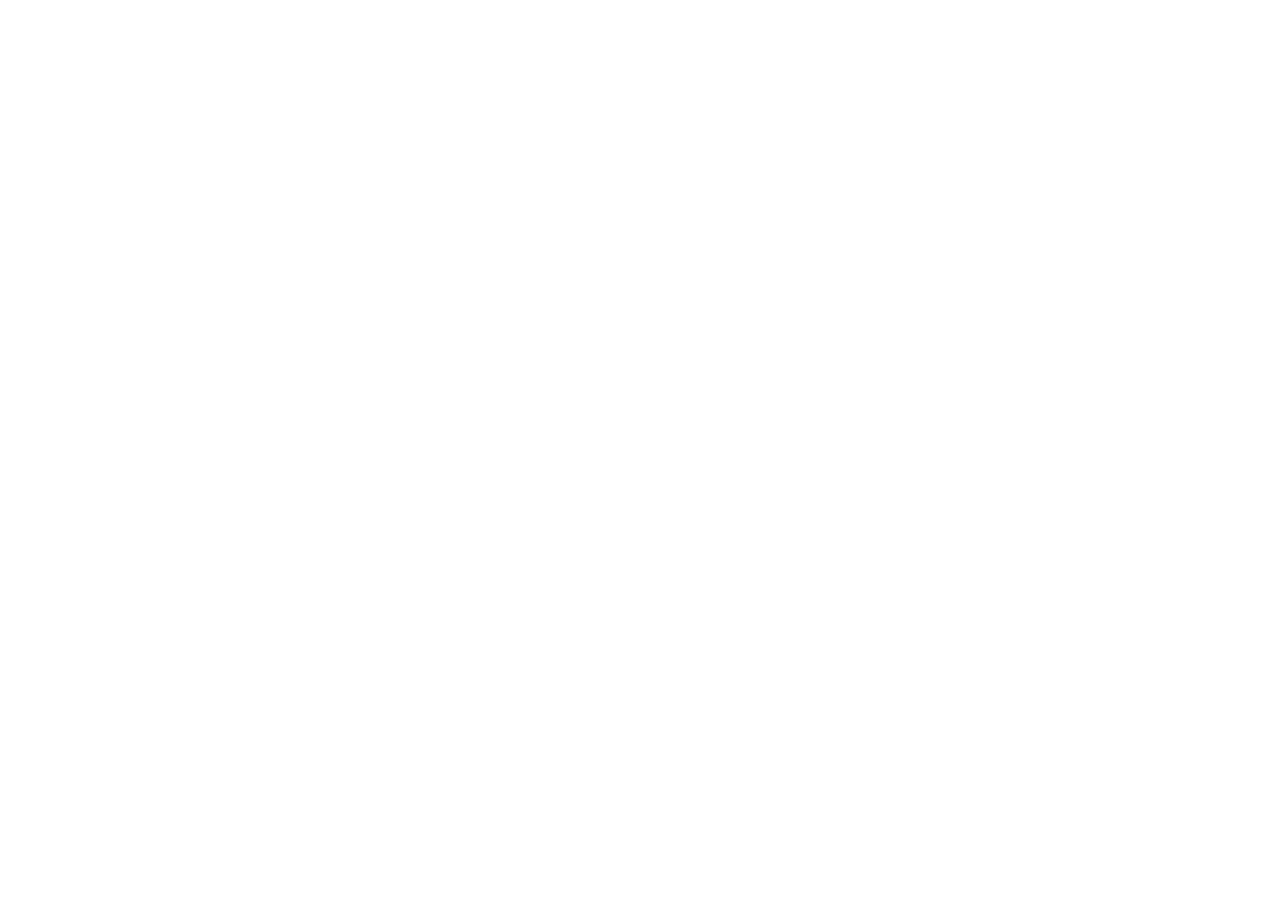
==== index.html @ 7818a084 "made web ver" ====
<!doctype html>
<html lang="en-us">
<head>
    <meta charset="utf-8">
    <meta http-equiv="Content-Type" content="text/html; charset=utf-8">
    <title>wasmtest</title>
</head>
<body>
    <script type='text/javascript'>
    var Module = {
            preRun: [],
            postRun: [],
            print: (function() {
            return function(text) {
                if (arguments.length > 1) text = Array.prototype.slice.call(arguments).join(' ');
                console.log(text);
            };
            })(),
            printErr: function(text) {
            if (arguments.length > 1) text = Array.prototype.slice.call(arguments).join(' ');
                //console.log(text);
            },
            totalDependencies: 0,
            monitorRunDependencies: function(left) {
            this.totalDependencies = Math.max(this.totalDependencies, left);
            }
    };
    console.log('Downloading...');
    window.onerror = function(event) {
        // TODO: do not warn on ok events like simulating an infinite loop or exitStatus
    };
    </script>
    <script type="text/javascript" src="ai.js"></script>
</body>
</html>
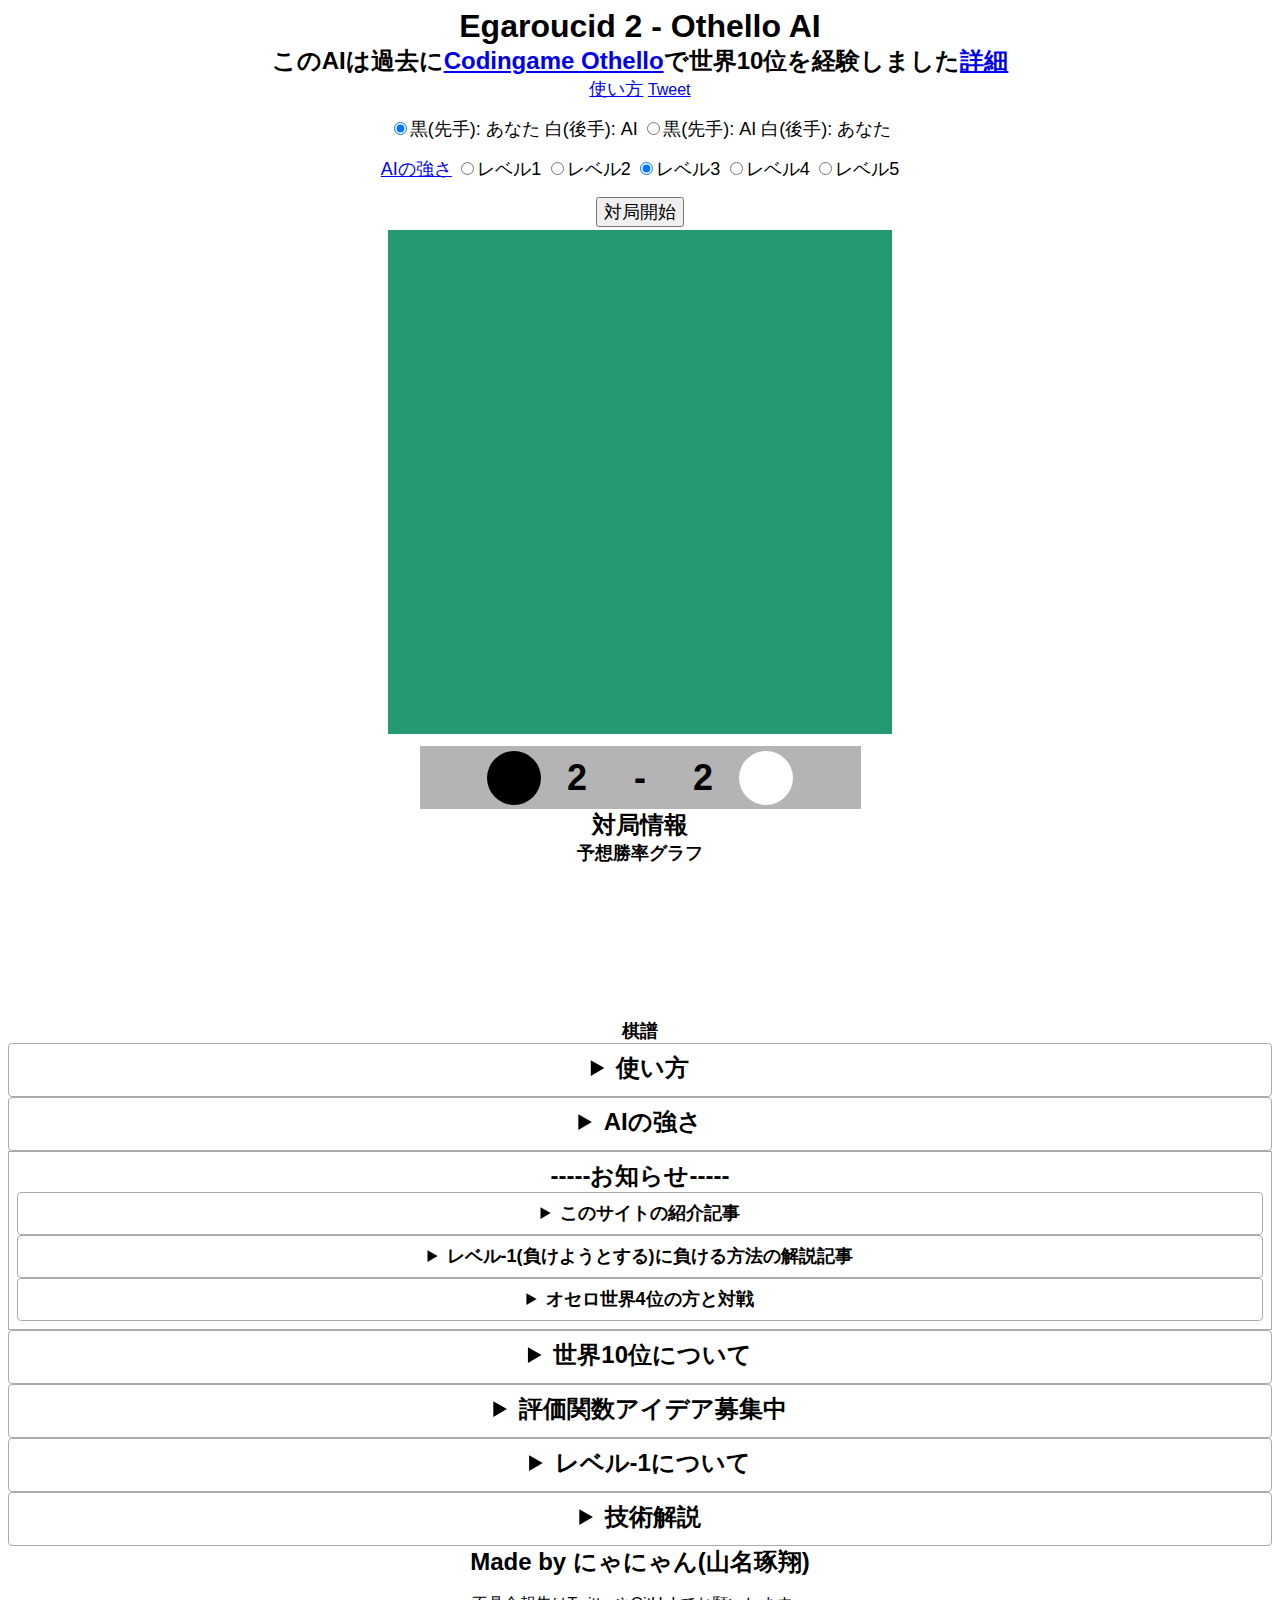
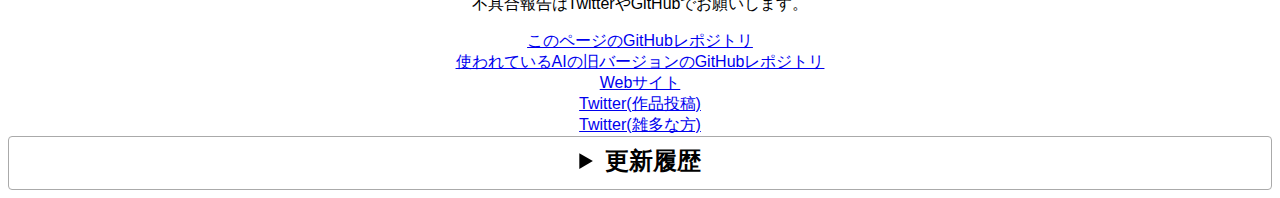
==== commit 4181b360: "use github pages" ====
--- a/index.html
+++ b/index.html
@@ -1,35 +1,357 @@
-<!doctype html>
-<html lang="en-us">
-<head>
-    <meta charset="utf-8">
-    <meta http-equiv="Content-Type" content="text/html; charset=utf-8">
-    <title>wasmtest</title>
-</head>
-<body>
-    <script type='text/javascript'>
-    var Module = {
-            preRun: [],
-            postRun: [],
-            print: (function() {
-            return function(text) {
-                if (arguments.length > 1) text = Array.prototype.slice.call(arguments).join(' ');
-                console.log(text);
-            };
-            })(),
-            printErr: function(text) {
-            if (arguments.length > 1) text = Array.prototype.slice.call(arguments).join(' ');
-                //console.log(text);
-            },
-            totalDependencies: 0,
-            monitorRunDependencies: function(left) {
-            this.totalDependencies = Math.max(this.totalDependencies, left);
-            }
-    };
-    console.log('Downloading...');
-    window.onerror = function(event) {
-        // TODO: do not warn on ok events like simulating an infinite loop or exitStatus
-    };
-    </script>
-    <script type="text/javascript" src="ai.js"></script>
-</body>
-</html>
+<!DOCTYPE html>
+<html>
+    <head>
+        <meta charset="utf-8">
+        <meta name="viewport" content="width=device-width, initial-scale=1, minimum-scale=1, maximum-scale=1, user-scalable=no">
+        <script src="https://ajax.googleapis.com/ajax/libs/jquery/3.5.1/jquery.min.js"></script>
+        <script>!function(d,s,id){var js,fjs=d.getElementsByTagName(s)[0],p=/^http:/.test(d.location)?'http':'https';if(!d.getElementById(id)){js=d.createElement(s);js.id=id;js.src=p+'://platform.twitter.com/widgets.js';fjs.parentNode.insertBefore(js,fjs);}}(document, 'script', 'twitter-wjs');</script>
+        <script id="twitter-wjs" src="http://platform.twitter.com/widgets.js"></script>
+        <link rel="stylesheet" href="style.css">
+        <meta name="twitter:card" content="summary_large_image" />
+        <meta name="twitter:site" content="@takuto_yamana" />
+        <meta property="og:url" content="https://www.egaroucid.nyanyan.dev" />
+        <meta property="og:title" content="Egaroucid - 世界10位のオセロAI" />
+        <meta property="og:description" content="世界10位を経験したオセロAIと対戦！" />
+        <meta property="og:image" content="https://raw.githubusercontent.com/Nyanyan/Web_Egaroucid/main/img.png" />
+        <title>Egaroucid</title>
+    </head>
+    <body>
+        <div class="title">Egaroucid 2 - Othello AI</div>
+        <div class="sub_title">このAIは過去に<a href="https://www.codingame.com/multiplayer/bot-programming/othello-1/leaderboard" target="_blank">Codingame Othello</a>で世界10位を経験しました<a href="#achievement">詳細</a></div>
+        <div align="center">
+            <a class="setting" href="#usage">使い方</a>
+            <a href="https://twitter.com/share?ref_src=twsrc%5Etfw" class="twitter-share-button" data-text="世界10位のオセロAI&quot;Egaroucid&quot;と勝負！" data-url="https://www.egaroucid.nyanyan.dev/" data-hashtags="egaroucid" data-related="takuto_yamana,Nyanyan_Cube" data-show-count="false">Tweet</a><script async src="https://platform.twitter.com/widgets.js" charset="utf-8"></script>
+        </div>
+        <p align="center">
+            <input type="radio" class="radio_size" name="ai_player" value="1" id="white" checked><label for="white" class="setting">黒(先手): あなた 白(後手): AI</label>
+            <input type="radio" class="radio_size" name="ai_player" value="0" id="black"><label for="black" class="setting">黒(先手): AI 白(後手): あなた</label>
+        </p>
+        <p align="center">
+            <span class="setting"><a href="#strength">AIの強さ</a></span>
+            <input type="radio" class="radio_size" name="tl" value="50" id="50"><label for="50" class="setting">レベル1</label>
+            <input type="radio" class="radio_size" name="tl" value="100" id="100"><label for="100" class="setting">レベル2</label>
+            <input type="radio" class="radio_size" name="tl" value="150" id="150" checked><label for="150" class="setting">レベル3</label>
+            <input type="radio" class="radio_size" name="tl" value="200" id="200"><label for="200" class="setting">レベル4</label>
+            <input type="radio" class="radio_size" name="tl" value="300" id="300"><label for="300" class="setting">レベル5</label>
+        </p>
+        <div align="center">
+            <input type="submit" class="setting" value="対局開始" onclick="start()" id="start">
+        </div>
+        <div class="popup" id="js-popup">
+            <div class="popup-inner">
+                <p align="center" class="sub_title" id="result_text"></p>
+                <a href="#"><img class="image" id="game_result" src=""></a>
+                <p align="center" class="hidden" id="tweet_result"></p>
+                <p align="center" class="text">上の画像は右クリックなどで保存できます。</p>
+                <div class="hidden" id="new_game"><p align="center" class="text"><a href="https://www.egaroucid.nyanyan.dev">新しい対局を開始(リロードします)</a></p></div>
+                <p align="center" class="text">ポップアップの周りをタップするとポップアップが消えます。</p>
+            </div>
+            <div class="black-background" id="js-black-bg"></div>
+        </div>
+        <div id="main">
+            <table class="coords" id="coord_top" align="center"></table>
+            <table align="center">
+                <tr>
+                    <td><table class="coords" id="coord_left" align="center"></table></td>
+                    <td><table class="board" id="board" align="center"></table></td>
+                    <td><table class="coords" id="coord_right" align="center"></table></td>
+                </tr>
+            </table>
+            <table class="status" id="status" align="center">
+                <tr>
+                    <td class="status_cell"><span class="state_blank""></span></td>
+                    <td class="status_cell"><span class="black_stone"></span></td>
+                    <td class="status_char"><span class="state_blank">2</span></td>
+                    <td class="status_char"><span class="state_blank">-</span></td>
+                    <td class="status_char"><span class="state_blank">2</span></td>
+                    <td class="status_cell"><span class="white_stone"></span></td>
+                    <td class="status_cell"><span class="state_blank"></span></td>
+                </tr>
+            </table>
+        </div>
+        <div id="info" align="center">
+            <div class="sub_title">対局情報</div>
+            <div class="sub_sub_title">予想勝率グラフ</div>
+            <canvas id="graph"></canvas>
+            <div class="sub_sub_title">棋譜</div>
+            <div class="record" id="record"></div>
+        </div>
+        <div align="center">
+            <details class="details" id="usage">
+                <summary class="summary">使い方</summary>
+                <div class="text">
+                    手番とAIの強さを選択し、対局開始ボタンを押してください。<br>
+                    AIの強さについての詳細は<a href="#strength">こちら</a><br>
+                    予想勝率グラフは左が序盤、右が現在の手です。<br>
+                    値が大きくなるほどAI有利と判断していて、50%が互角です。<br>
+                </div>
+            </details>
+            <details class="details" id="strength">
+                <summary class="summary">AIの強さ</summary>
+                <div class="text">
+                    AIの強さはAIが1手に要する最大の計算時間で調整されます。<br>
+                    各強さでの計算時間は以下の通りです。
+                </div>
+                <table>
+                    <tr>
+                        <td class="text">レベル</td>
+                        <td class="text">計算時間</td>
+                        <td class="text">読み手数</td>
+                        <td class="text">備考</td>
+                    </tr>
+                    <tr>
+                        <td class="text">-2</td>
+                        <td class="text">0.010秒/手</td>
+                        <td class="text">約5手</td>
+                        <td class="text">レベル-1よりも負けやすい評価関数で負けようとします</td>
+                    </tr>
+                    <tr>
+                        <td class="text">-1</td>
+                        <td class="text">0.003秒/手</td>
+                        <td class="text">約3手</td>
+                        <td class="text">評価値の一番低い手を指し、負けようとします(<a href="#level_minus1">詳細</a>)</td>
+                    </tr>
+                    <tr>
+                        <td class="text">1</td>
+                        <td class="text">0.003秒/手</td>
+                        <td class="text">約3手</td>
+                    </tr>
+                    <tr>
+                        <td class="text">2</td>
+                        <td class="text">0.005秒/手</td>
+                        <td class="text">約4手</td>
+                        <td class="text">作者の実力はこのくらいです</td>
+                    </tr>
+                    <tr>
+                        <td class="text">3</td>
+                        <td class="text">0.010秒/手</td>
+                        <td class="text">約5手</td>
+                    </tr>
+                    <tr>
+                        <td class="text">4</td>
+                        <td class="text">0.050秒/手</td>
+                        <td class="text">約6手</td>
+                    </tr>
+                    <tr>
+                        <td class="text">5</td>
+                        <td class="text">0.100秒/手</td>
+                        <td class="text">約7手</td>
+                        <td class="text">このモードで世界4位の方と対戦していただきました</td>
+                    </tr>
+                    <tr>
+                        <td class="text">6</td>
+                        <td class="text">0.200秒/手</td>
+                        <td class="text">約8手</td>
+                    </tr>
+                    <tr>
+                        <td class="text">7</td>
+                        <td class="text">0.400秒/手</td>
+                        <td class="text">約9手</td>
+                        <td class="text">オセロ有段者の方なら勝てると思います</td>
+                    </tr>
+                </table>
+            </details>
+            <div align="center" class="rect">
+                <div class="sub_title">-----お知らせ-----</div>
+                <details class="details">
+                    <summary class="summary_small">このサイトの紹介記事</summary>
+                    このサイトの<a href="https://note.com/nyanyan_cubetech/n/n9db224466ca0" target="_blank">紹介記事</a>をnoteに書きました。ぜひご覧ください。
+                </details>
+                <details class="details">
+                    <summary class="summary_small">レベル-1(負けようとする)に負ける方法の解説記事</summary>
+                    Ar-Rayさん(<a href="https://twitter.com/Ray255Ar" target="_blank">Twitter</a>)がこのAIのレベル-1(<a href="#level_minus1">詳細</a>)に負ける方法を<a href="https://ar-ray.hatenablog.com/entry/2021/08/23/214227" target="_blank">はてなブログの記事</a>にしてくださいました。
+                </details>
+                <details class="details">
+                    <summary class="summary_small">オセロ世界4位の方と対戦</summary>
+                    正式公開前に、オセロ世界選手権世界4位経験者の方と0.100秒/手で対戦していただきました。<br>
+                    その様子は<a href="https://www.youtube.com/watch?v=7SMzAaNkfVc&lc=UgwUHI1qZIok2TvpGDx4AaABAg.9RGEhjcbmpt9RGFdX1K6bB" target="_blank">YouTube</a>で見られます。
+                </details>
+            </div>
+            <details class="details" id="achievement">
+                <summary class="summary">世界10位について</summary>
+                <div  class="text">
+                    このAIは2021年6月28日に<a href="https://www.codingame.com/multiplayer/bot-programming/othello-1/leaderboard" target="_blank">Codingame Othello</a>で世界10位を獲得しました。<br>
+                    しかし、このコンテストは規模が小さめですので、Edaxなどの世界的な強豪と比較するととても弱いと思います。<br>
+                    また、このサイトではサーバの負荷を考えて長時間の計算はできません。<br>
+                    以上の理由で、世界10位ではあるもののオセロ高段者の方々であれば最強レベルでも勝てると思います。どうか叩かないでください。。<br>
+                    今後も強くしていきますのでよろしくお願いいたします。
+                </div>
+            </details>
+            <details class="details">
+                <summary class="summary">評価関数アイデア募集中</summary>
+                <div  class="text">
+                    このAIは評価関数がとても弱いようです。評価関数の良いアイデアを募集中です。<br>
+                    作者はオセロが弱いので探索アルゴリズムしか書けないのです…
+                </div>
+            </details>
+            <details class="details" id="level_minus1">
+                <summary class="summary">レベル-1について</summary>
+                <div  class="text">
+                    単純に勝つための評価値を逆にしたら負けようとするかと言われると、そうではないことを作者は承知しています。<br>
+                    この機能はレベル1でもそこそこ強くて勝てない人を見て、そういう方でも楽しんでいただけたらと思って作りました。<br>
+                    ちなみにレベル-2はレベル-1よりも負けやすくなるよう評価関数をいじってみました。ぜひ挑戦してみてください。
+                </div>
+            </details>
+            <details class="details">
+                <summary class="summary">技術解説</summary>
+                <div class="text">
+                    このAIはminimax系ゲーム木探索アルゴリズムであるNegascout法を主体に、葉ノード付近ではNegaalpha法に切り替えて高速化しています。move orderingを行う場合は開放度のようなものを用いています。<br>
+                    オセロの状態管理には完全インデックス化を用いています。完全インデックス化は配列やビットボードよりも高速に処理できます。<br>
+                    評価関数には、列や行のパターン、石数、着手可能数、各マスの重み、確定石数、潜在的着手可能数を正規化したものの重みつけ和を使っています。<br>
+                    序盤、中盤、終盤で評価関数のパラメータのみを変えて全く同じアルゴリズムで探索しています。今後は序盤のbook活用、終盤の必勝読みなどを加えたいです。
+                </div>
+            </details>
+            <div align="center">
+                <div class="sub_title">Made by にゃにゃん(山名琢翔)</div>
+                <p class="text">不具合報告はTwitterやGitHubでお願いします。</p>
+                <div class="text">
+                    <a href="https://github.com/Nyanyan/Web_Egaroucid" target="_blank">このページのGitHubレポジトリ</a><br>
+                    <a href="https://github.com/Nyanyan/Reversi" target="_blank">使われているAIの旧バージョンのGitHubレポジトリ</a><br>
+                    <a href="https://nyanyan.github.io/" target="_blank">Webサイト</a><br>
+                    <a href="https://twitter.com/takuto_yamana" target="_blank">Twitter(作品投稿)</a><br>
+                    <a href="https://twitter.com/Nyanyan_Cube" target="_blank">Twitter(雑多な方)</a>
+                </div>
+            </div>
+            <details class="details">
+                <summary class="summary">更新履歴</summary>
+                <p class="text">時間はJSTです(作者は日本に住んでいますが生活習慣はUTCです)</p>
+                <table>
+                    <tr>
+                        <td class="logs">2021/08/22 23:30</td>
+                        <td class="logs">公開</td>
+                    </tr>
+                    <tr>
+                        <td class="logs">2021/08/23 17:22</td>
+                        <td class="logs">
+                            [不具合解決]<br>
+                            <ul>
+                                <li>サーバの負荷軽減</li>
+                                <li>意図せずツイート画面に飛ぶバグの解消</li>
+                            </ul>
+                            [表示変更]
+                            <ul>
+                                <li>想定よりも読み手数が少なくなっているのでとりあえずモード表示を変更</li>
+                                <li>レイアウトを若干変更</li>
+                            </ul>
+                            [追加機能]<br>
+                            <ul>
+                                <li>読み手数が少ないからか最強モード(レベル6)が結構負けるので「レベル7」を追加(サーバ負荷が大きかったらやめます)</li>
+                                <li>レベル1相当でもまあまあ強いので、評価値が一番低い手を打つ「レベル-1」を追加</li>
+                            </ul>
+                        </td>
+                    </tr>
+                    <tr>
+                        <td class="logs">2021/08/23 17:45</td>
+                        <td class="logs">
+                            [不具合解決]<br>
+                            <ul>
+                                <li>評価値グラフの値がおかしいバグを修正</li>
+                            </ul>
+                            [表示変更]
+                            <ul>
+                                <li>読み手数の表示を変更</li>
+                            </ul>
+                        </td>
+                    </tr>
+                    <tr>
+                        <td class="logs">2021/08/23 19:45</td>
+                        <td class="logs">
+                            [表示変更]
+                            <ul>
+                                <li>「お願い」の追加</li>
+                                <li>予想以上に流行ってきたので「世界10位」に関する詳細を追加(叩かないで…)</li>
+                            </ul>
+                        </td>
+                    </tr>
+                    <tr>
+                        <td class="logs">2021/08/23 22:50</td>
+                        <td class="logs">
+                            [不具合解決]<br>
+                            <ul>
+                                <li>サーバで動かすAIを少し増やした</li>
+                            </ul>
+                            [表示変更]
+                            <ul>
+                                <li>Ar-Rayさんの記事を紹介</li>
+                                <li>文字の大きさを変更</li>
+                                <li>レベル7の備考を追加</li>
+                                <li>技術解説の追記</li>
+                            </ul>
+                        </td>
+                    </tr>
+                    <tr>
+                        <td class="logs">2021/08/23 23:55</td>
+                        <td class="logs">
+                            [追加機能]<br>
+                            <ul>
+                                <li>サーバで対局回数および勝利回数を記録するようにした(個人情報は取っていません)</li>
+                            </ul>
+                        </td>
+                    </tr>
+                    <tr>
+                        <td class="logs">2021/08/24 0:05</td>
+                        <td class="logs">
+                            [不具合解決]<br>
+                            <ul>
+                                <li>対局回数ログがうまく取れないのを修正</li>
+                            </ul>
+                        </td>
+                    </tr>
+                    <tr>
+                        <td class="logs">2021/08/24 0:25</td>
+                        <td class="logs">
+                            [不具合解決]<br>
+                            <ul>
+                                <li>ログがうまく取れないのを修正</li>
+                            </ul>
+                        </td>
+                    </tr>
+                    <tr>
+                        <td class="logs">2021/08/24 2:15</td>
+                        <td class="logs">
+                            [不具合解決]<br>
+                            <ul>
+                                <li>対局回数ログの修正</li>
+                            </ul>
+                        </td>
+                    </tr>
+                    <tr>
+                        <td class="logs">2021/08/24 16:45</td>
+                        <td class="logs">
+                            [表示変更]<br>
+                            <ul>
+                                <li>ページが長くなってきたのでdetailsを使用</li>
+                                <li>オセロAIの紹介記事を掲載</li>
+                            </ul>
+                        </td>
+                    </tr>
+                    <tr>
+                        <td class="logs">2021/09/05 19:45</td>
+                        <td class="logs">
+                            [不具合解決]<br>
+                            <ul>
+                                <li>バックエンドのエラーでサービスが停止していたので復旧</li>
+                            </ul>
+                            [機能追加]<br>
+                            <ul>
+                                <li>レベル-1よりも負けようと頑張る「レベル-2」を追加(手抜き)</li>
+                            </ul>
+                            [仕様変更]<br>
+                            <ul>
+                                <li>AIを高速化した</li>
+                            </ul>
+                            [表示変更]<br>
+                            <ul>
+                                <li>負のレベルの色と文字の太さを変えた</li>
+                            </ul>
+                        </td>
+                    </tr>
+                </table>
+            </details>
+        </div>
+        <script src="https://cdnjs.cloudflare.com/ajax/libs/Chart.js/2.7.2/Chart.bundle.js"></script>
+        <script src="https://cdnjs.cloudflare.com/ajax/libs/html2canvas/0.4.1/html2canvas.js"></script>
+        <script src="script.js"></script>
+        <script src="ai.js"></script>
+    </body>
+</html>--- a/style.css
+++ b/style.css
@@ -0,0 +1,217 @@
+html, body {
+    font-family: "Arial", "メイリオ";
+}
+.title {
+    text-align: center;
+    font-size: xx-large;
+    font-weight: bolder;
+}
+.sub_title {
+    text-align: center;
+    font-size: x-large;
+    font-weight: bold;
+}
+.sub_sub_title {
+    text-align: center;
+    font-size: large;
+    font-weight: bold;
+}
+.setting {
+    font-size: large;
+}
+.setting_blue {
+    font-size: large;
+    color: blue;
+    font-weight: bold;
+}
+.text {
+    font-size: medium;
+}
+.radio_size {
+    width: x-large;
+    height: x-large;
+}
+.coords {
+    border-collapse: collapse;
+}
+.coord_cell {
+    text-align: center;
+    vertical-align: middle;
+    padding: 0px;
+    width: 7vmin;
+    height: 7vmin;
+    border: 0.25vmin solid transparent;
+}
+.coord {
+    text-align: center;
+    vertical-align: middle;
+    padding: 0px;
+    width: 7vmin;
+    height: 7vmin;
+    font-size: 3.5vmin;
+    font-weight: bolder;
+}
+.board {
+    margin: auto;
+    padding: 0px;
+    width: 56vmin;
+    height: 56vmin;
+    background: rgb(36, 153, 114);
+    border-collapse: collapse;
+    font-size: 0pt;
+    table-layout: fixed;
+}
+.cell {
+    text-align: center;
+    vertical-align: middle;
+    padding: 0px;
+    width: 7vmin;
+    height: 7vmin;
+    border: 0.25vmin solid rgb(0, 0, 0);
+}
+.black_stone {
+    text-align: center;
+    vertical-align: middle;
+    padding: 0px;
+    width: 6vmin;
+    height: 6vmin;
+    background-color: rgb(0, 0, 0);
+    border-radius: 3vmin;
+    display: inline-block;
+}
+.white_stone {
+    text-align: center;
+    vertical-align: middle;
+    padding: 0px;
+    width: 6vmin;
+    height: 6vmin;
+    background-color: rgb(255, 255, 255);
+    border-radius: 3vmin;
+    display: inline-block;
+}
+.legal_stone {
+    text-align: center;
+    margin: 0px;
+    width: 3vmin;
+    height: 3vmin;
+    background-color: rgb(57, 179, 206);
+    border-radius: 1.5vmin;
+    display: inline-block;
+}
+.empty_stone {
+    text-align: center;
+    margin: 0px;
+    width: 7vmin;
+    height: 7vmin;
+    background: rgb(36, 153, 114);
+    display: inline-block;
+}
+.status {
+    margin-top: 1vmin;
+    padding: 0px;
+    width: 49vmin;
+    height: 7vmin;
+    border-collapse: collapse;
+    font-size: 0vw;
+}
+.status_cell {
+    text-align: center;
+    vertical-align: middle;
+    padding: 0px;
+    width: 7vmin;
+    height: 7vmin;
+    background-color: rgb(180, 180, 180);
+}
+.status_char {
+    text-align: center;
+    vertical-align: middle;
+    padding: 0px;
+    width: 7vmin;
+    height: 7vmin;
+    background-color: rgb(180, 180, 180);
+    font-size: 4vmin;
+    font-weight: bolder;
+}
+.status_blank {
+    margin: 0px;
+    width: 7vmin;
+    height: 7vmin;
+    text-align: center;
+    display: inline-block;
+}
+.record {
+    overflow-wrap: break-word;
+}
+.popup {
+    position: fixed;
+    left: 0;
+    top: 0;
+    width: 100%;
+    height: 100%;
+    z-index: 9999;
+    opacity: 0;
+    visibility: hidden;
+    transition: .6s;
+}
+.popup.is-show {
+    opacity: 1;
+    visibility: visible;
+}
+.popup-inner {
+    position: absolute;
+    left: 50%;
+    top: 50%;
+    transform: translate(-50%,-50%);
+    width: 80%;
+    max-width: 600px;
+    padding: 0;
+    background-color: #fff;
+    z-index: 2;
+}
+.popup-inner img {
+    width: 100%;
+}
+.black-background {
+    position: absolute;
+    left: 0;
+    top: 0;
+    width: 100%;
+    height: 100%;
+    background-color: rgba(0,0,0,.8);
+    z-index: 1;
+    cursor: pointer;
+}
+.image {
+    width: 50vmin;
+}
+.hidden {
+    visibility: hidden;
+}
+.show {
+    visibility: visible;
+}
+.logs {
+    padding: 0px;
+    border: 0.25vmin solid rgb(0, 0, 0);
+}
+.details {
+    border: 1px solid #aaa;
+    border-radius: 4px;
+    padding: .5em .5em 0;
+}
+.summary {
+    font-size: x-large;
+    font-weight: bold;
+    margin: -.5em -.5em 0;
+    padding: .5em;
+}
+.summary_small {
+    font-size: large;
+    font-weight: bold;
+    margin: -.5em -.5em 0;
+    padding: .5em;
+}
+.rect {
+    border: 1px solid #aaa;
+    padding: 0.5em;
+}